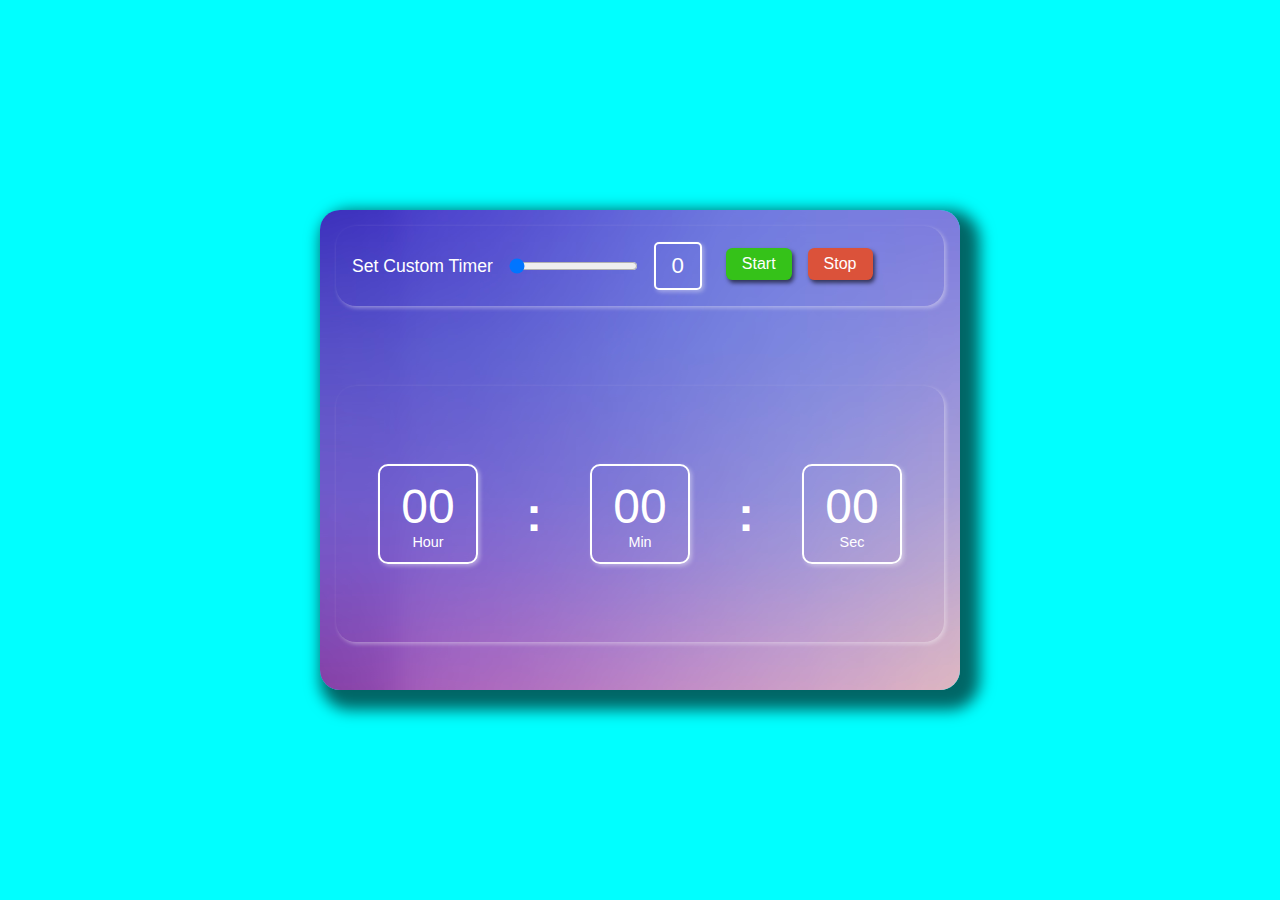
==== PracticeProjects/stopWatch/index.html @ 76ee2187 "first commit" ====
<!DOCTYPE html>
<html lang="en">
  <head>
    <meta charset="UTF-8" />
    <meta name="viewport" content="width=device-width, initial-scale=1.0" />
    <title>Document</title>
    <link rel="stylesheet" href="./style.css" />
  </head>
  <body>
    <div class="container">
      <header>
        <label>Set Custom Timer</label>
        <input type="range" id="timerrange" min="0" max="10" value='0'/>
        <p id="rangevalue"></p>
        <button id="btn1">Start</button>
        <button id="btn2">Stop</button>
      </header>
      <div id="message"> 
      </div>
      <main>
        <div>
          <span id="hour">00</span>
          <p>Hour</p>
        </div>
        <h4>:</h4>
        <div>
          <span id="min">00</span>
          <p>Min</p>
        </div>
        <h4>:</h4>
        <div>
          <span id="sec">00</span>
          <p>Sec</p>
        </div>
      </main>
    </div>
    <script src="./index.js"></script>
  </body>
</html>
---- PracticeProjects/stopWatch/style.css ----
* {
  padding: 0;
  margin: 0;
  box-sizing: border-box;
  font-family: sans-serif;
}
body {
  width: 100%;
  height: 100vh;
  background-color: aqua;
  display: flex;
  align-items: center;
  justify-content: center;
}

.container {
  width: 40rem;
  height: 30rem;
  padding: 1rem;
  border-radius: 20px;
  box-shadow: 10px 10px 15px 10px rgba(0, 0, 0, 0.6);
  background-image: url("./nice-background-vector-16234713.avif");
}

header {
  height: 5rem;
  padding: 1rem;
  border-radius: 20px;
  display: flex;
  align-self: center;
  justify-content: flex-start;
  box-shadow: 2px 2px 4px rgba(252, 251, 251, 0.4);
}
header label {
  display: flex;
  align-items: center;
  justify-content: center;
  margin-right: 1rem;
  font-size: 1.1rem;
  color: #fff;
}

header p {
  border: 2px solid #fff;
  width: 3rem;
  display: flex;
  align-items: center;
  justify-content: center;
  font-size: 1.4rem;
  font-weight: 500;
  border-radius: 5px;
  margin-right: 1rem;
  color: #fff;
  box-shadow: 2px 2px 4px rgba(252, 251, 251, 0.4);
}
#timerrange {
  margin-right: 1rem;
}
input{ 
    background-color: chartreuse;
}
button {
  padding: 0.4rem 1rem;
  height: 2rem;
  border: none;
  outline: none;
  margin: 0.4rem 0.5rem;
  border-radius: 0.4rem;
  font-weight: 400;
  font-size: 1rem;
  color: #fff;
}
#btn1 {
  background-color: rgb(53, 194, 25);
  box-shadow: 2px 3px 4px rgba(0, 0, 0, 0.6);
  cursor: pointer;
}
#btn2 {
  background-color: rgb(219, 82, 58);
  box-shadow: 2px 3px 4px rgba(0, 0, 0, 0.6);
  cursor: pointer;
}

main {
  height: 16rem;
  border-radius: 20px;
  box-shadow: 2px 2px 4px rgba(252, 251, 251, 0.4);
  display: flex;
  align-items: center;
  justify-content: center;
  /* backdrop-filter: blur(10px);
  -webkit-backdrop-filter: blur(10px); */
}

main div {
  width: 100px;
  border: 2px solid #fff;
  height: 100px;
  border-radius: 10px;
  display: flex;
  align-items: center;
  justify-content: center;
  flex-direction: column;
  color: #fff;
  box-shadow: 2px 2px 4px rgba(252, 251, 251, 0.4);
  margin: 2rem 2rem;
}
main div span {
  font-size: 3rem;
}
main div p {
  font-size: 0.9rem;
}
main h4 {
  margin: 2rem 1rem;
  font-size: 3rem;
  color: #fff;
}
#message {
  margin: 2rem 0 1rem 0;
  border-radius: 10px;
  padding: 1rem;
  color: #fff;
  font-size: 1.2rem;
  animation: timer 2s infinite;
}

@keyframes timer {
  0% {
    opacity: 0.3; /* Dim (low opacity) */
  }
  50% {
    opacity: 1; /* Bright (full opacity) */
  }
  100% {
    opacity: 0.3; /* Back to dim */
  }
}
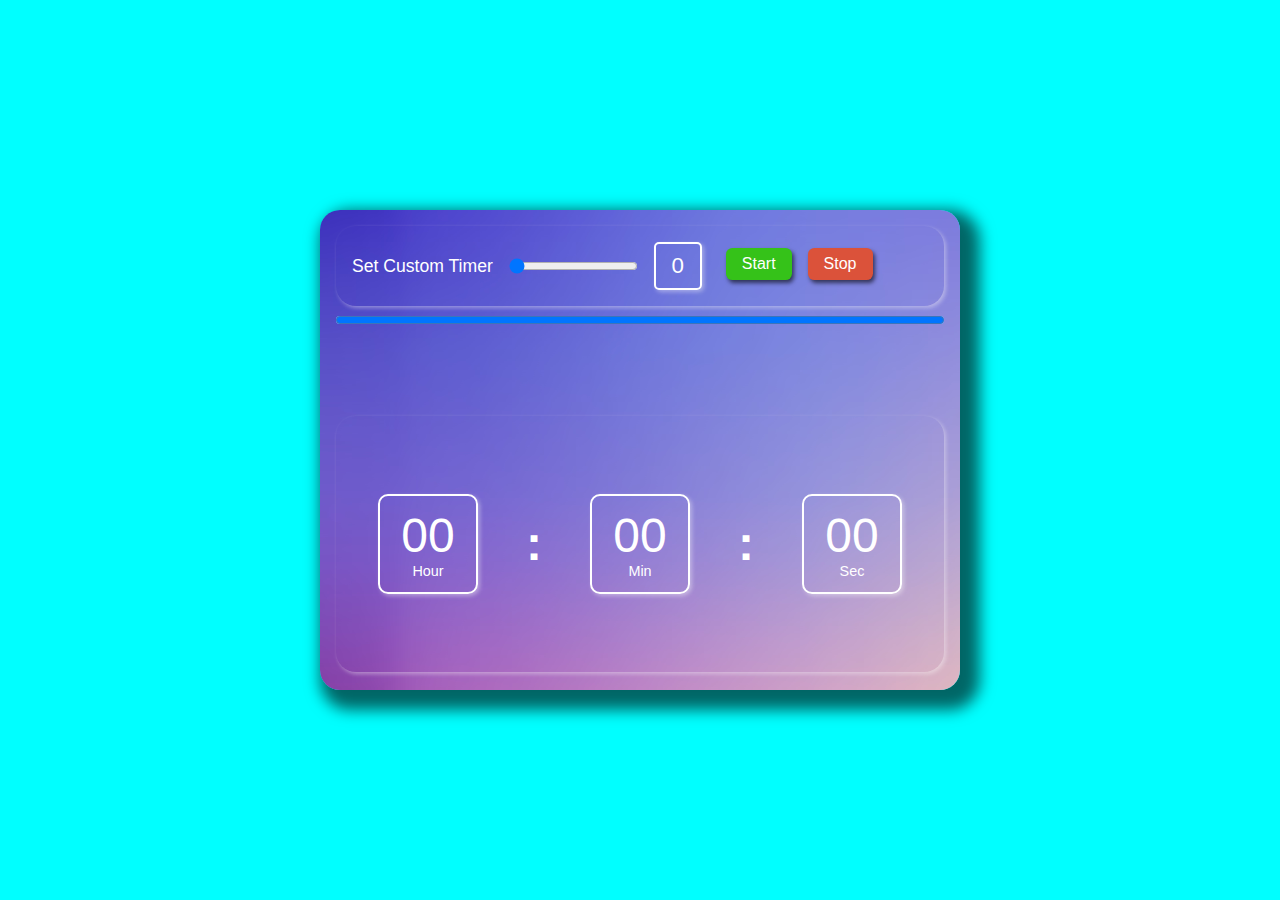
==== commit 56655966: "added progress timer" ====
--- a/PracticeProjects/stopWatch/index.html
+++ b/PracticeProjects/stopWatch/index.html
@@ -14,7 +14,8 @@
         <p id="rangevalue"></p>
         <button id="btn1">Start</button>
         <button id="btn2">Stop</button>
-      </header>
+    </header>
+    <progress id="progress" value="100" max="100"></progress>
       <div id="message"> 
       </div>
       <main>
--- a/PracticeProjects/stopWatch/style.css
+++ b/PracticeProjects/stopWatch/style.css
@@ -26,6 +26,7 @@
   height: 5rem;
   padding: 1rem;
   border-radius: 20px;
+  overflow: hidden;
   display: flex;
   align-self: center;
   justify-content: flex-start;
@@ -136,3 +137,9 @@
     opacity: 0.3; /* Back to dim */
   }
 }
+
+
+#progress{ 
+    width: 100%;
+    margin: 0.4rem 0;
+}
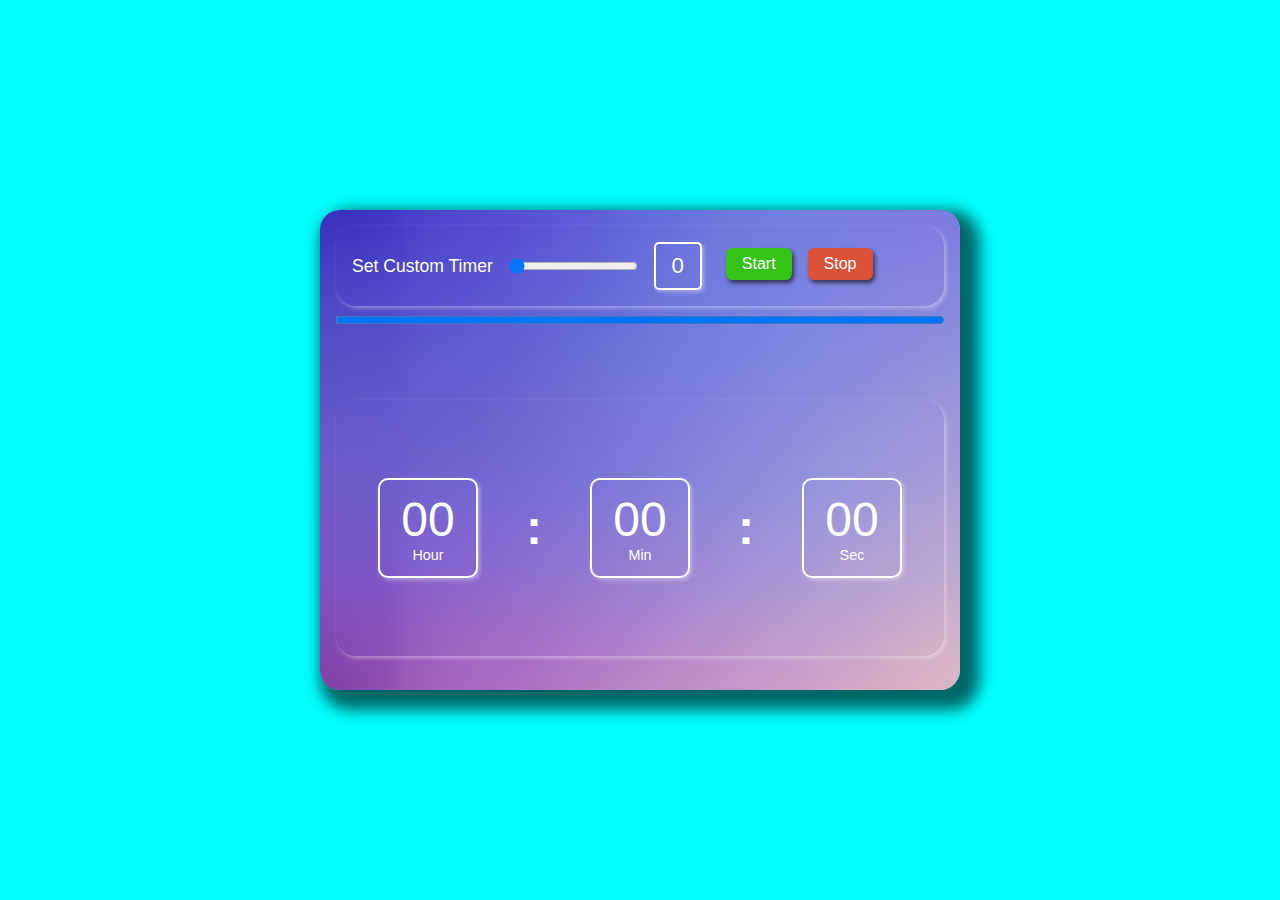
==== commit 544c3f8b: "learned let var and const" ====
--- a/PracticeProjects/stopWatch/index.html
+++ b/PracticeProjects/stopWatch/index.html
@@ -3,8 +3,9 @@
   <head>
     <meta charset="UTF-8" />
     <meta name="viewport" content="width=device-width, initial-scale=1.0" />
-    <title>Document</title>
+    <title>Smart Timer App</title>
     <link rel="stylesheet" href="./style.css" />
+    <link rel="stylesheet" href="https://cdnjs.cloudflare.com/ajax/libs/font-awesome/6.6.0/css/all.min.css" integrity="sha512-Kc323vGBEqzTmouAECnVceyQqyqdsSiqLQISBL29aUW4U/M7pSPA/gEUZQqv1cwx4OnYxTxve5UMg5GT6L4JJg==" crossorigin="anonymous" referrerpolicy="no-referrer" />
   </head>
   <body>
     <div class="container">
@@ -19,6 +20,7 @@
       <div id="message"> 
       </div>
       <main>
+        <span id="reset" title="reset"><i class="fa-solid fa-rotate"></i></span>
         <div>
           <span id="hour">00</span>
           <p>Hour</p>
--- a/PracticeProjects/stopWatch/style.css
+++ b/PracticeProjects/stopWatch/style.css
@@ -57,8 +57,8 @@
 #timerrange {
   margin-right: 1rem;
 }
-input{ 
-    background-color: chartreuse;
+input {
+  background-color: chartreuse;
 }
 button {
   padding: 0.4rem 1rem;
@@ -89,8 +89,7 @@
   display: flex;
   align-items: center;
   justify-content: center;
-  /* backdrop-filter: blur(10px);
-  -webkit-backdrop-filter: blur(10px); */
+  position: relative;
 }
 
 main div {
@@ -118,7 +117,7 @@
   color: #fff;
 }
 #message {
-  margin: 2rem 0 1rem 0;
+  margin: 1rem 0 1rem 0;
   border-radius: 10px;
   padding: 1rem;
   color: #fff;
@@ -138,8 +137,16 @@
   }
 }
 
-
-#progress{ 
-    width: 100%;
-    margin: 0.4rem 0;
+#progress {
+  width: 100%;
+  margin: 0.4rem 0;
 }
+#reset{ 
+    position: absolute;
+    right: 1rem;
+    font-size: large;
+    top: 1rem;
+    color: #fff;
+    text-shadow: 2px 2px 3px rgba(0, 0, 0, 0.6);
+    cursor: pointer;
+}